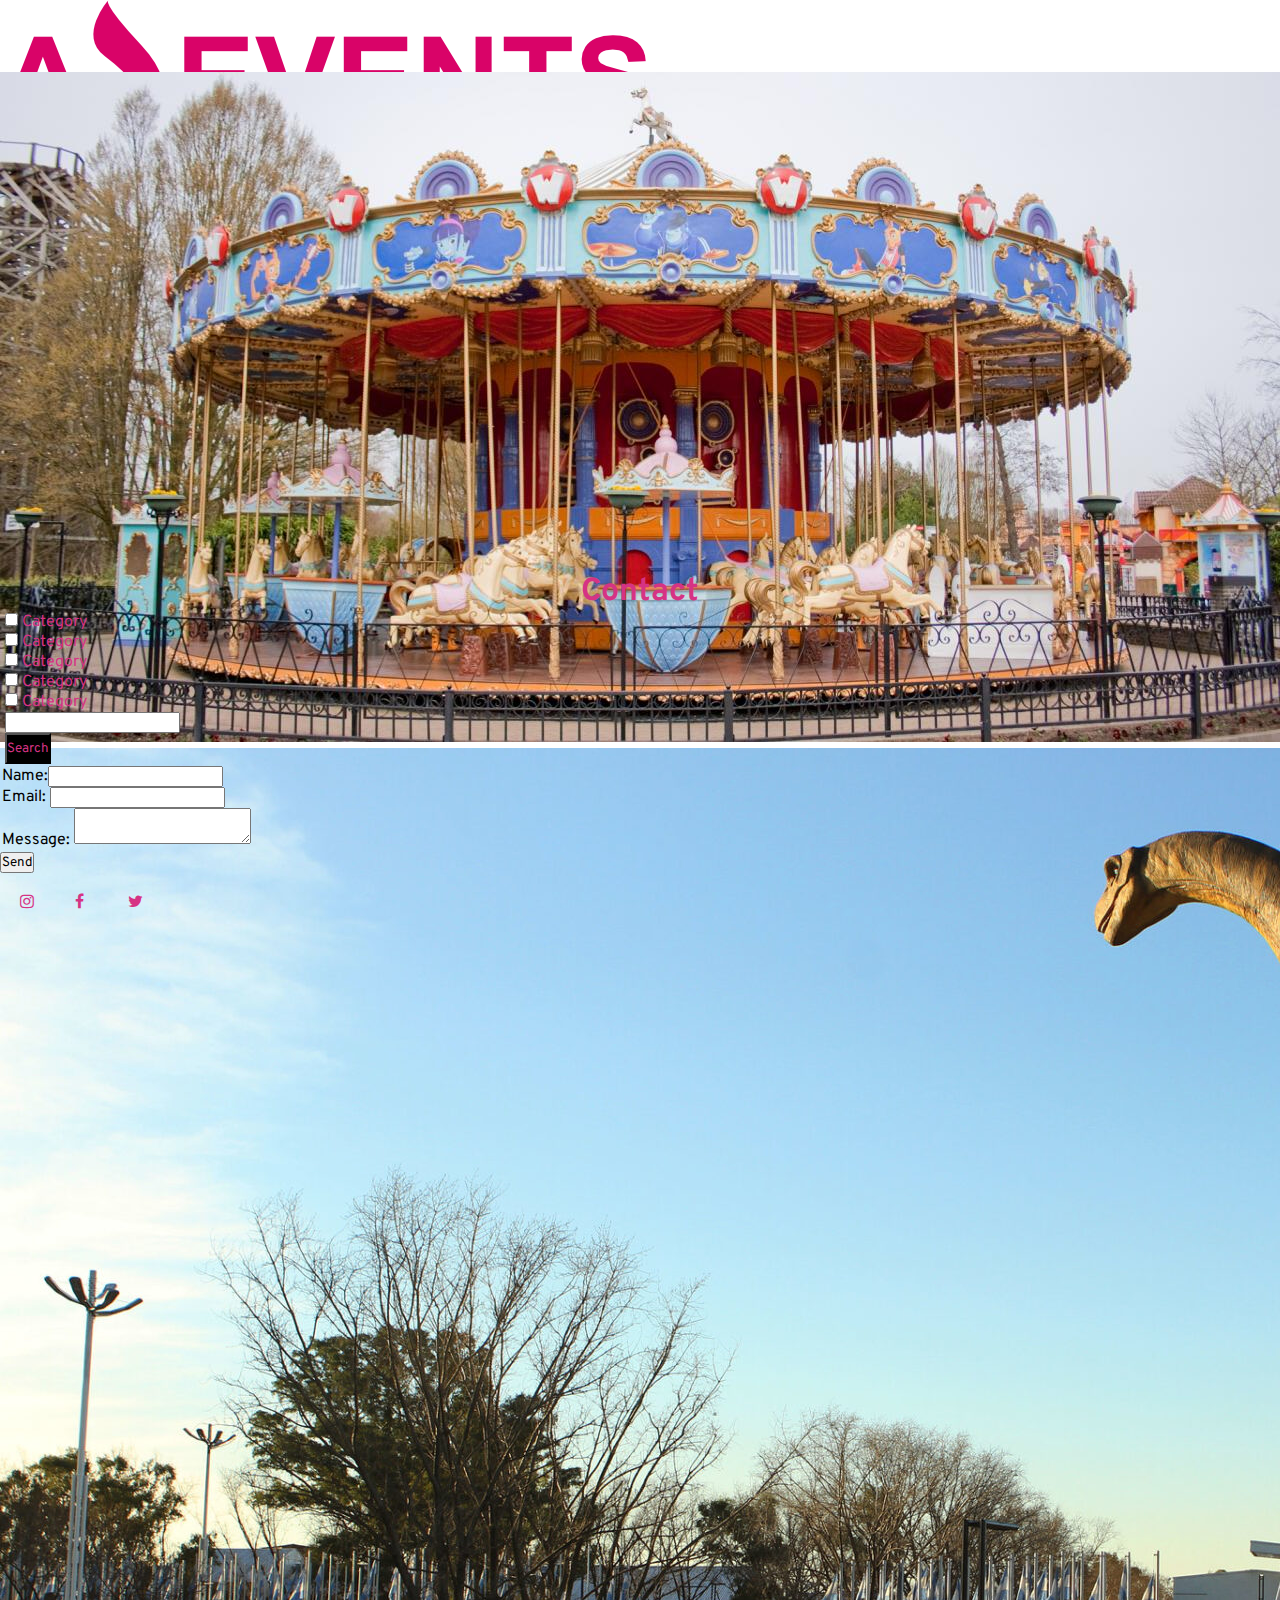
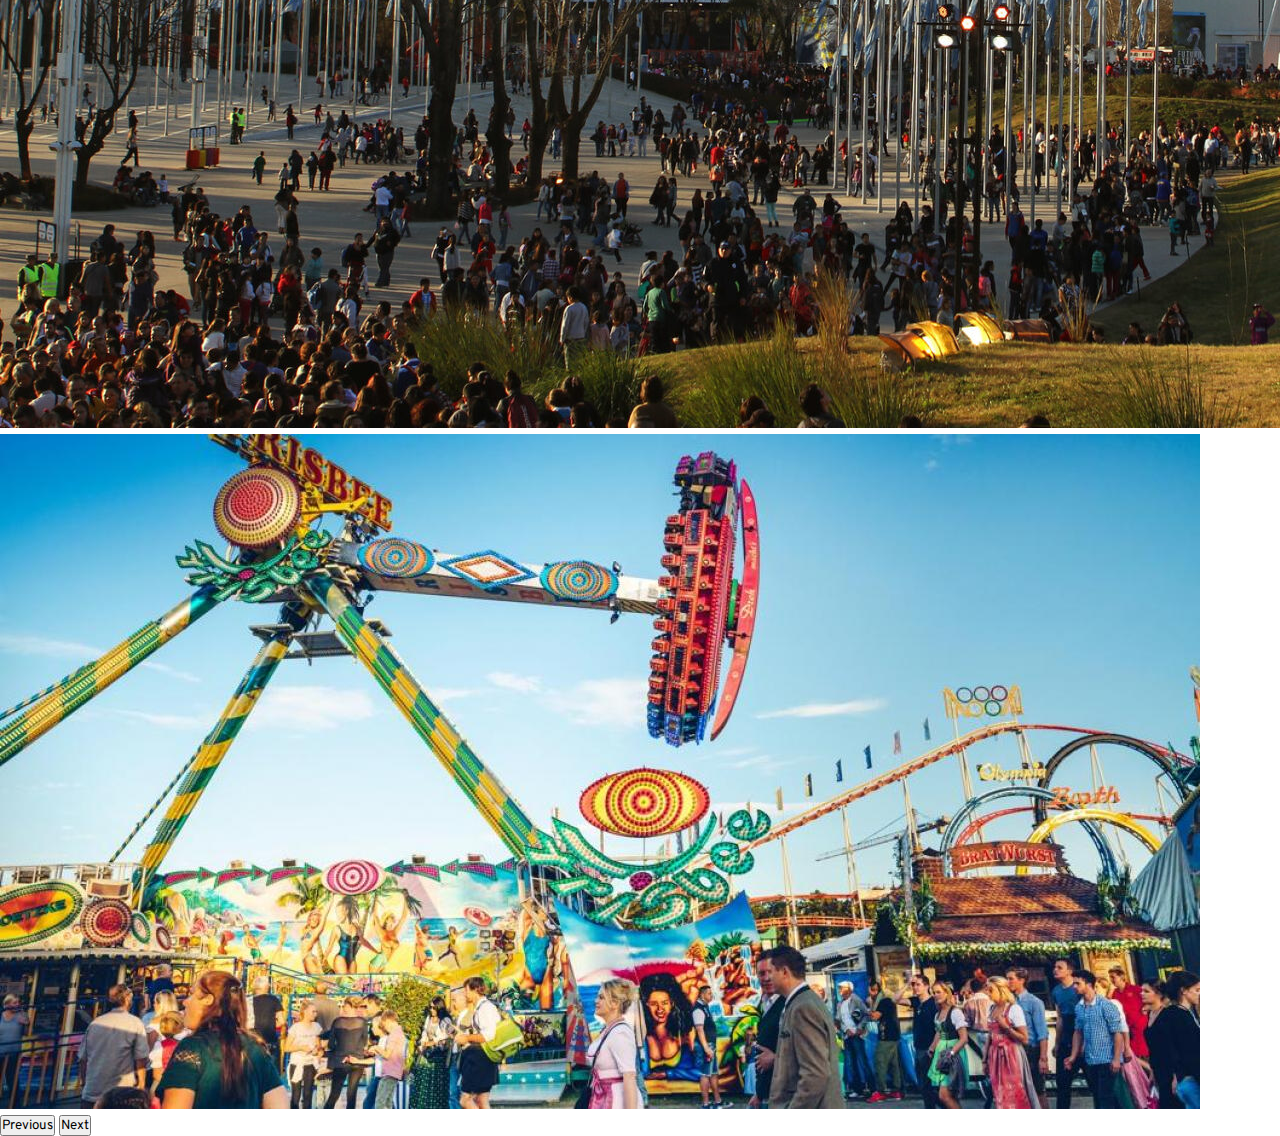
==== contact.html @ 8ca3c686 "Agregue todos los HTML y modifique cuestiones esteticas. Tambien ya pase por el validador para no ar" ====
<!DOCTYPE html>
<html lang="en">

<head>
  <meta charset="UTF-8">
  <meta http-equiv="X-UA-Compatible" content="IE=edge">
  <meta name="viewport" content="width=device-width, initial-scale=1.0">
  <link rel="stylesheet" href="styles.css">
  <link rel="shortcut icon" href="./assets/Logo-Amazing-Events.ico">
  <link rel="stylesheet" href="https://cdnjs.cloudflare.com/ajax/libs/font-awesome/4.7.0/css/font-awesome.min.css">
  <link href="https://cdn.jsdelivr.net/npm/bootstrap@5.3.0-alpha1/dist/css/bootstrap.min.css" rel="stylesheet"
    integrity="sha384-GLhlTQ8iRABdZLl6O3oVMWSktQOp6b7In1Zl3/Jr59b6EGGoI1aFkw7cmDA6j6gD" crossorigin="anonymous">
  <title>Contact</title>
</head>

<body>
  <header class="bg-black">
    <nav class="navbar bg-black d-flex">
      <div class="container w-25" style="margin-left: 0">
        <img class="logo w-50" src="./assets/Logo_Amazing_Events.png" alt="">
      </div>
      <nav class="navbar bg-black d-flex mr-auto" style="border-color: #d63384" id="buttons">
        <form class="d-flex justify-content-around">
          <a class="btn btn-outline-success me-1" style="color:#d63384; border-color: #d63384;"
            href="./index.html">Home</a>
          <a class="btn btn-outline-success me-1" style="color: #d63384; border-color: #d63384"
            href="./upEvents.html">Upcoming
            Events</a>
          <a class="btn btn-outline-success me-1" style="color: #d63384; border-color: #d63384"
            href="./pastEvents.html">Past
            Events</a>
          <a class="btn btn-outline-success me-1" style="color: #d63384; border-color: #d63384"
            href="#">Contact</a>
          <a class="btn btn-outline-success me-1" style="color: #d63384; border-color: #d63384"
            href="./stats.html">Stats</a>
        </form>
      </nav>
    </nav>

  </header>

  <main>
    <div id="carouselExample" class="carousel slide d-flex w-10" style="height: 500px">
      <div class="carousel-inner">
        <div class="carousel-item active">
          <img src="./assets/calesita.jpg" class="d-flex w-100" alt="Cinema">
        </div>
        <div class="carousel-item">
          <img src="./assets/dinos.jpg" class="d-flex w-100" alt="Costume Party">
        </div>
        <div class="carousel-item">
          <img src="./assets/repu.jpg" class="d-flex w-100" alt="Food Fair">
        </div>
      </div>
      <button class="carousel-control-prev" type="button" data-bs-target="#carouselExample" data-bs-slide="prev">
        <span class="carousel-control-prev-icon" aria-hidden="true"></span>
        <span class="visually-hidden">Previous</span>
      </button>
      <button class="carousel-control-next" type="button" data-bs-target="#carouselExample" data-bs-slide="next">
        <span class="carousel-control-next-icon" aria-hidden="true"></span>
        <span class="visually-hidden">Next</span>
      </button>
    </div>

    <div class="up" style="background-color: black">
      <h1>Contact</h1>
    </div>

    <div class="form-check form-check-inline d-flex d-inline-block p-5" style="margin-left: 5px">
      <div class="form-check form-check-inline">
        <input class="form-check-input" type="checkbox" id="inlineCheckbox1" value="option1">
        <label class="form-check-label" style="color: #d63384" for="inlineCheckbox1">Category</label>
      </div>
      <div class="form-check form-check-inline">
        <input class="form-check-input" type="checkbox" id="inlineCheckbox2" value="option2">
        <label class="form-check-label" style="color: #d63384" for="inlineCheckbox2">Category</label>
      </div>
      <div class="form-check form-check-inline">
        <input class="form-check-input" type="checkbox" id="inlineCheckbox3" value="option3">
        <label class="form-check-label" style="color: #d63384" for="inlineCheckbox3">Category</label>
      </div>
      <div class="form-check form-check-inline">
        <input class="form-check-input" type="checkbox" id="inlineCheckbox4" value="option4">
        <label class="form-check-label" style="color: #d63384" for="inlineCheckbox4">Category</label>
      </div>
      <div class="form-check form-check-inline">
        <input class="form-check-input" type="checkbox" id="inlineCheckbox5" value="option5">
        <label class="form-check-label" style="color: #d63384" for="inlineCheckbox5">Category</label>
      </div>


      <div class="input-group d-flex justify-content-end" style="margin-left: 0;">
        <div class="form-outline w-25">
          <input type="search" id="form1" class="form-control">
          <label class="form-label" for="form1"></label>
        </div>
        <button type="button" class="btn btn-primary d-flex flex-inline-block w-25"
          style="color: #d63384; background-color: black; height: 2.3em">Search</button>
      </div>
    </div>

    <div class="d-flex flex-column align-items-center w-100 gap-1">
      <div class="d-flex flex-column justify-content-around w-25">
        <form action="./showData.html" method="get">
          <fieldset class="personalData">
            <div class="d-flex flex-column w-25 mt-4">
              <label for="name">Name:<input type="text" name="name" id="name" required></label>
            </div>
            <div class="d-flex flex-column  w-25 mt-4">
              <label for="adress">Email:</label>
              <input type="text" name="adress" id="adress" required>
            </div>
            <div class="d-flex flex-column mt-4">
              <label for="city">Message:</label>
              <textarea name="city" id="city" required></textarea>
            </div>
          </fieldset>
          </form>

          <div class="finalButtons d-flex flex-column mt-4 w-25">
            <input type="submit" value="Send">
          </div>
      </div>
    </div>
  </main>

  <footer>
    <div class="mediaButtons bg-black">
      <a href="https://www.instagram.com/" class="fa fa-instagram bg-pink"></a>
      <a href="https://www.facebook.com/" class="fa fa-facebook"></a>
      <a href="https://twitter.com/" class="fa fa-twitter"></a>
    </div>
  </footer>
  <script src="https://cdn.jsdelivr.net/npm/bootstrap@5.3.0-alpha1/dist/js/bootstrap.bundle.min.js"
    integrity="sha384-w76AqPfDkMBDXo30jS1Sgez6pr3x5MlQ1ZAGC+nuZB+EYdgRZgiwxhTBTkF7CXvN"
    crossorigin="anonymous"></script>
</body>

</html>
---- styles.css ----
@import url('https://fonts.googleapis.com/css2?family=Bebas+Neue&family=Caveat&family=Comic+Neue&family=Overpass:ital@0;1&family=Rajdhani&display=swap');

*{
  font-family: 'Overpass', sans-serif;
  margin: 0;
  padding: 0;
  box-sizing: border-box;
} 

header{
  height: 8vh;
  color: #d63384;
}

main{
  min-height: 86vh;
}

footer{
  min-height: 6vh;
}

fieldset{
  display: flex;
  flex-direction: column;
  /* width: 40%; */
  justify-content: space-between;
}

/* #logo{
  display: flex;
  margin-left: auto;
}

#buttons{
    display: flex;
    flex-direction: column;
} */

.up{
  color:#d63384;
  background-color: black;
  margin-top: 50px;
  text-align: center;
  display: flex;
  flex-direction: row;
  justify-content: center;
  margin-top: 0;
}

.carouselExample{
  height: 25%;
}

.fa {
    padding: 20px;
    font-size: 30px;
    width: 50px;
    text-align: center;
    text-decoration: none;
  }
  
  .fa:hover {
    opacity: 0.7;
  }
  
  .fa-instagram {
    background: transparent;
    color: #d63384;
  }

  .fa-facebook {
    background: transparent;
    color: #d63384;
  }
  
  .fa-twitter {
    background: transparent;
    color:#d63384;
    ;
  }

  .disabled {
    pointer-events: none;
  }
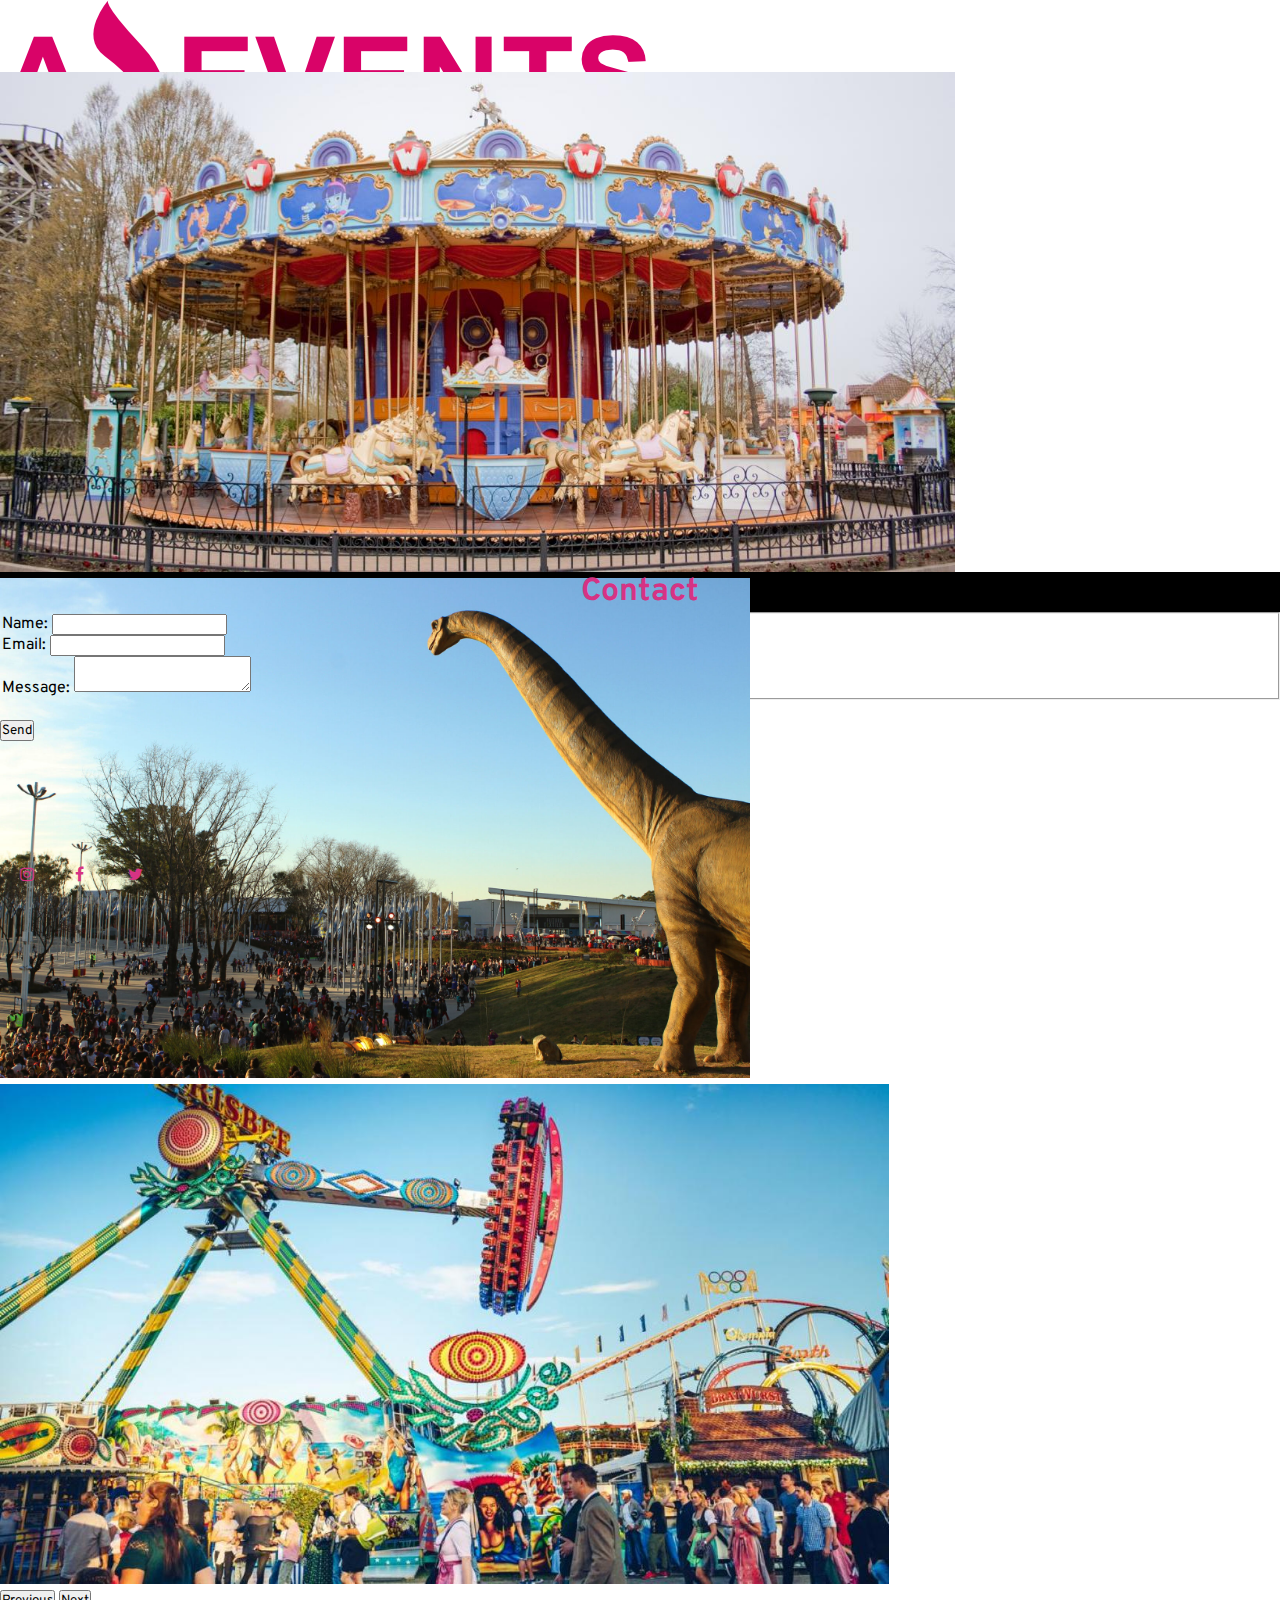
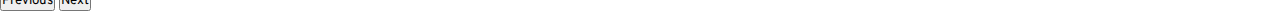
==== commit 173a0c78: "Muchas modificaciones. Task terminada aunque con errores, GG" ====
--- a/contact.html
+++ b/contact.html
@@ -19,22 +19,23 @@
       <div class="container w-25" style="margin-left: 0">
         <img class="logo w-50" src="./assets/Logo_Amazing_Events.png" alt="">
       </div>
-      <nav class="navbar bg-black d-flex mr-auto" style="border-color: #d63384" id="buttons">
-        <form class="d-flex justify-content-around">
-          <a class="btn btn-outline-success me-1" style="color:#d63384; border-color: #d63384;"
-            href="./index.html">Home</a>
-          <a class="btn btn-outline-success me-1" style="color: #d63384; border-color: #d63384"
-            href="./upEvents.html">Upcoming
-            Events</a>
-          <a class="btn btn-outline-success me-1" style="color: #d63384; border-color: #d63384"
-            href="./pastEvents.html">Past
-            Events</a>
-          <a class="btn btn-outline-success me-1" style="color: #d63384; border-color: #d63384"
-            href="#">Contact</a>
-          <a class="btn btn-outline-success me-1" style="color: #d63384; border-color: #d63384"
-            href="./stats.html">Stats</a>
-        </form>
-      </nav>
+      <div class="navbar-btn">
+        <nav class="navbar bg-black d-flex mr-auto" style="border-color: #d63384" id="buttons">
+          <form class="d-flex justify-content-around">
+            <a class="btn btn-outline-success me-1" style="color:#d63384; border-color: #d63384;"
+              href="./index.html">Home</a>
+            <a class="btn btn-outline-success me-1" style="color: #d63384; border-color: #d63384"
+              href="./upEvents.html">Upcoming
+              Events</a>
+            <a class="btn btn-outline-success me-1" style="color: #d63384; border-color: #d63384"
+              href="./pastEvents.html">Past
+              Events</a>
+            <a class="btn btn-outline-success me-1" style="color: #d63384; border-color: #d63384" href="#">Contact</a>
+            <a class="btn btn-outline-success me-1" style="color: #d63384; border-color: #d63384"
+              href="./stats.html">Stats</a>
+          </form>
+        </nav>
+      </div>
     </nav>
 
   </header>
@@ -65,61 +66,31 @@
     <div class="up" style="background-color: black">
       <h1>Contact</h1>
     </div>
-
-    <div class="form-check form-check-inline d-flex d-inline-block p-5" style="margin-left: 5px">
-      <div class="form-check form-check-inline">
-        <input class="form-check-input" type="checkbox" id="inlineCheckbox1" value="option1">
-        <label class="form-check-label" style="color: #d63384" for="inlineCheckbox1">Category</label>
-      </div>
-      <div class="form-check form-check-inline">
-        <input class="form-check-input" type="checkbox" id="inlineCheckbox2" value="option2">
-        <label class="form-check-label" style="color: #d63384" for="inlineCheckbox2">Category</label>
-      </div>
-      <div class="form-check form-check-inline">
-        <input class="form-check-input" type="checkbox" id="inlineCheckbox3" value="option3">
-        <label class="form-check-label" style="color: #d63384" for="inlineCheckbox3">Category</label>
-      </div>
-      <div class="form-check form-check-inline">
-        <input class="form-check-input" type="checkbox" id="inlineCheckbox4" value="option4">
-        <label class="form-check-label" style="color: #d63384" for="inlineCheckbox4">Category</label>
-      </div>
-      <div class="form-check form-check-inline">
-        <input class="form-check-input" type="checkbox" id="inlineCheckbox5" value="option5">
-        <label class="form-check-label" style="color: #d63384" for="inlineCheckbox5">Category</label>
-      </div>
-
-
-      <div class="input-group d-flex justify-content-end" style="margin-left: 0;">
-        <div class="form-outline w-25">
-          <input type="search" id="form1" class="form-control">
-          <label class="form-label" for="form1"></label>
-        </div>
-        <button type="button" class="btn btn-primary d-flex flex-inline-block w-25"
-          style="color: #d63384; background-color: black; height: 2.3em">Search</button>
-      </div>
-    </div>
-
-    <div class="d-flex flex-column align-items-center w-100 gap-1">
-      <div class="d-flex flex-column justify-content-around w-25">
-        <form action="./showData.html" method="get">
-          <fieldset class="personalData">
-            <div class="d-flex flex-column w-25 mt-4">
-              <label for="name">Name:<input type="text" name="name" id="name" required></label>
-            </div>
-            <div class="d-flex flex-column  w-25 mt-4">
-              <label for="adress">Email:</label>
-              <input type="text" name="adress" id="adress" required>
-            </div>
-            <div class="d-flex flex-column mt-4">
-              <label for="city">Message:</label>
-              <textarea name="city" id="city" required></textarea>
-            </div>
-          </fieldset>
+    <div class="form">
+      <div class="d-flex flex-column align-items-center w-100 mt-3 mb-3">
+        <div class="d-flex flex-column justify-content-around w-25">
+          <form action="./showData.html" method="get">
+            <fieldset class="personalData">
+              <div class="d-flex flex-column">
+                <label for="name">Name:</label>
+                <input type="text" name="name" id="name" required>
+              </div>
+              <div class="d-flex flex-column">
+                <label for="email">Email:</label>
+                <!-- <textarea name="email" id="email" required></textarea> -->
+                <input type="text" name="email" id="email" required>
+              </div>
+              <div class="d-flex flex-column">
+                <label for="message">Message:</label>
+                <textarea name="message" id="message" required></textarea>
+              </div>
+            </fieldset>
           </form>
-
-          <div class="finalButtons d-flex flex-column mt-4 w-25">
+          <br>
+          <div class="finalButtons d-flex flex-column align-items-center">
             <input type="submit" value="Send">
           </div>
+        </div>
       </div>
     </div>
   </main>
--- a/styles.css
+++ b/styles.css
@@ -1,26 +1,26 @@
 @import url('https://fonts.googleapis.com/css2?family=Bebas+Neue&family=Caveat&family=Comic+Neue&family=Overpass:ital@0;1&family=Rajdhani&display=swap');
 
-*{
+* {
   font-family: 'Overpass', sans-serif;
   margin: 0;
   padding: 0;
   box-sizing: border-box;
-} 
-
-header{
+}
+
+header {
   height: 8vh;
   color: #d63384;
 }
 
-main{
+main {
   min-height: 86vh;
 }
 
-footer{
+footer {
   min-height: 6vh;
 }
 
-fieldset{
+fieldset {
   display: flex;
   flex-direction: column;
   /* width: 40%; */
@@ -37,8 +37,8 @@
     flex-direction: column;
 } */
 
-.up{
-  color:#d63384;
+.up {
+  color: #d63384;
   background-color: black;
   margin-top: 50px;
   text-align: center;
@@ -48,40 +48,233 @@
   margin-top: 0;
 }
 
-.carouselExample{
+.carouselExample {
   height: 25%;
 }
 
 .fa {
-    padding: 20px;
-    font-size: 30px;
-    width: 50px;
-    text-align: center;
-    text-decoration: none;
-  }
-  
-  .fa:hover {
-    opacity: 0.7;
-  }
-  
-  .fa-instagram {
-    background: transparent;
-    color: #d63384;
-  }
-
-  .fa-facebook {
-    background: transparent;
-    color: #d63384;
-  }
-  
-  .fa-twitter {
-    background: transparent;
-    color:#d63384;
-    ;
-  }
-
-  .disabled {
-    pointer-events: none;
-  }
-
-
+  padding: 20px;
+  font-size: 30px;
+  width: 50px;
+  text-align: center;
+  text-decoration: none;
+}
+
+.fa:hover {
+  opacity: 0.7;
+}
+
+.fa-instagram {
+  background: transparent;
+  color: #d63384;
+}
+
+.fa-facebook {
+  background: transparent;
+  color: #d63384;
+}
+
+.fa-twitter {
+  background: transparent;
+  color: #d63384;
+  ;
+}
+
+.disabled {
+  pointer-events: none;
+}
+
+.carousel img {
+  height: 500px;
+  object-fit: cover;
+}
+
+th {
+  width: 1200px;
+}
+
+td {
+  width: 400px;
+}
+
+tr {
+  width: 200px;
+}
+
+
+@media only screen and (max-width: 1120px) {
+  .form-container {
+    display: flex;
+    flex-direction: column;
+    align-items: center;
+  }
+
+  .form-check {
+    width: 50%;
+  }
+
+  .form-outline {
+    margin-bottom: 0;
+    padding: 0;
+  }
+
+  .input-group {
+    display: flex;
+    width: 50%;
+    margin-top: 0px;
+    justify-content: center;
+  }
+
+  .detailsCard {
+    display: flex;
+    flex-direction: column;
+    justify-content: center;
+    align-items: center;
+    flex-wrap: wrap;
+  }
+}
+
+@media only screen and (max-width: 1026px) {
+  .card {
+    display: flex;
+    flex-direction: column;
+    justify-content: center;
+    align-items: center;
+    flex-wrap: wrap;
+  }
+
+  #carouselExample {
+    margin-top: 10px;
+  }
+
+  .form-container {
+    flex-direction: column;
+  }
+
+  .up {
+    display: flex;
+    height: 100%;
+  }
+}
+
+
+@media only screen and (max-width: 745px) {
+  .card {
+    display: flex;
+    flex-direction: column;
+    justify-content: center;
+    align-items: center;
+    flex-wrap: wrap;
+  }
+
+  .form-check {
+    width: 50%;
+    align-self: flex-start;
+  }
+}
+
+
+@media only screen and (max-width: 656px) {
+  .navbar-btn {
+    display: flex;
+    flex-direction: column;
+    align-self: center;
+    flex-wrap: wrap;
+  }
+
+  #carouselExample {
+    margin-top: 15px;
+  }
+
+
+  .card {
+    display: flex;
+    flex-direction: column;
+    justify-content: center;
+    align-items: center;
+    flex-wrap: wrap;
+  }
+
+  .form-check {
+    width: 50%;
+    flex-direction: column;
+    align-self: center;
+  }
+
+  .form {
+    display: flex;
+    flex-direction: column;
+    align-self: center;
+  }
+
+  header {
+    margin-top: 15px;
+    display: flex;
+    flex-direction: column;
+    justify-content: center;
+    align-items: center;
+    flex-wrap: wrap;
+  }
+
+}
+
+@media only screen and (max-width: 590px) {
+  .card {
+    display: flex;
+    flex-direction: column;
+    justify-content: center;
+    align-items: center;
+    flex-wrap: wrap;
+  }
+
+  .form-check {
+    width: 50%;
+    flex-direction: column;
+    align-self: center;
+  }
+
+  .form {
+    display: flex;
+    flex-direction: column;
+    align-self: center;
+  }
+
+  .finalButtons {
+    width: 200px;
+    display: flex;
+    align-items: start;
+  }
+}
+
+@media only screen and (max-width: 492px) {
+  .card {
+    display: flex;
+    flex-direction: column;
+    justify-content: center;
+    align-items: center;
+    flex-wrap: wrap;
+  }
+
+  .form-check {
+    width: 50%;
+    flex-direction: column;
+    align-self: center;
+  }
+
+  .navbar-btn {
+    display: flex;
+    flex-direction: column;
+    justify-content: center;
+    align-items: center;
+    flex-wrap: wrap;
+  }
+
+  header {
+    margin-top: 20px;
+    display: flex;
+    flex-direction: column;
+    justify-content: center;
+    align-items: center;
+    flex-wrap: wrap;
+  }
+}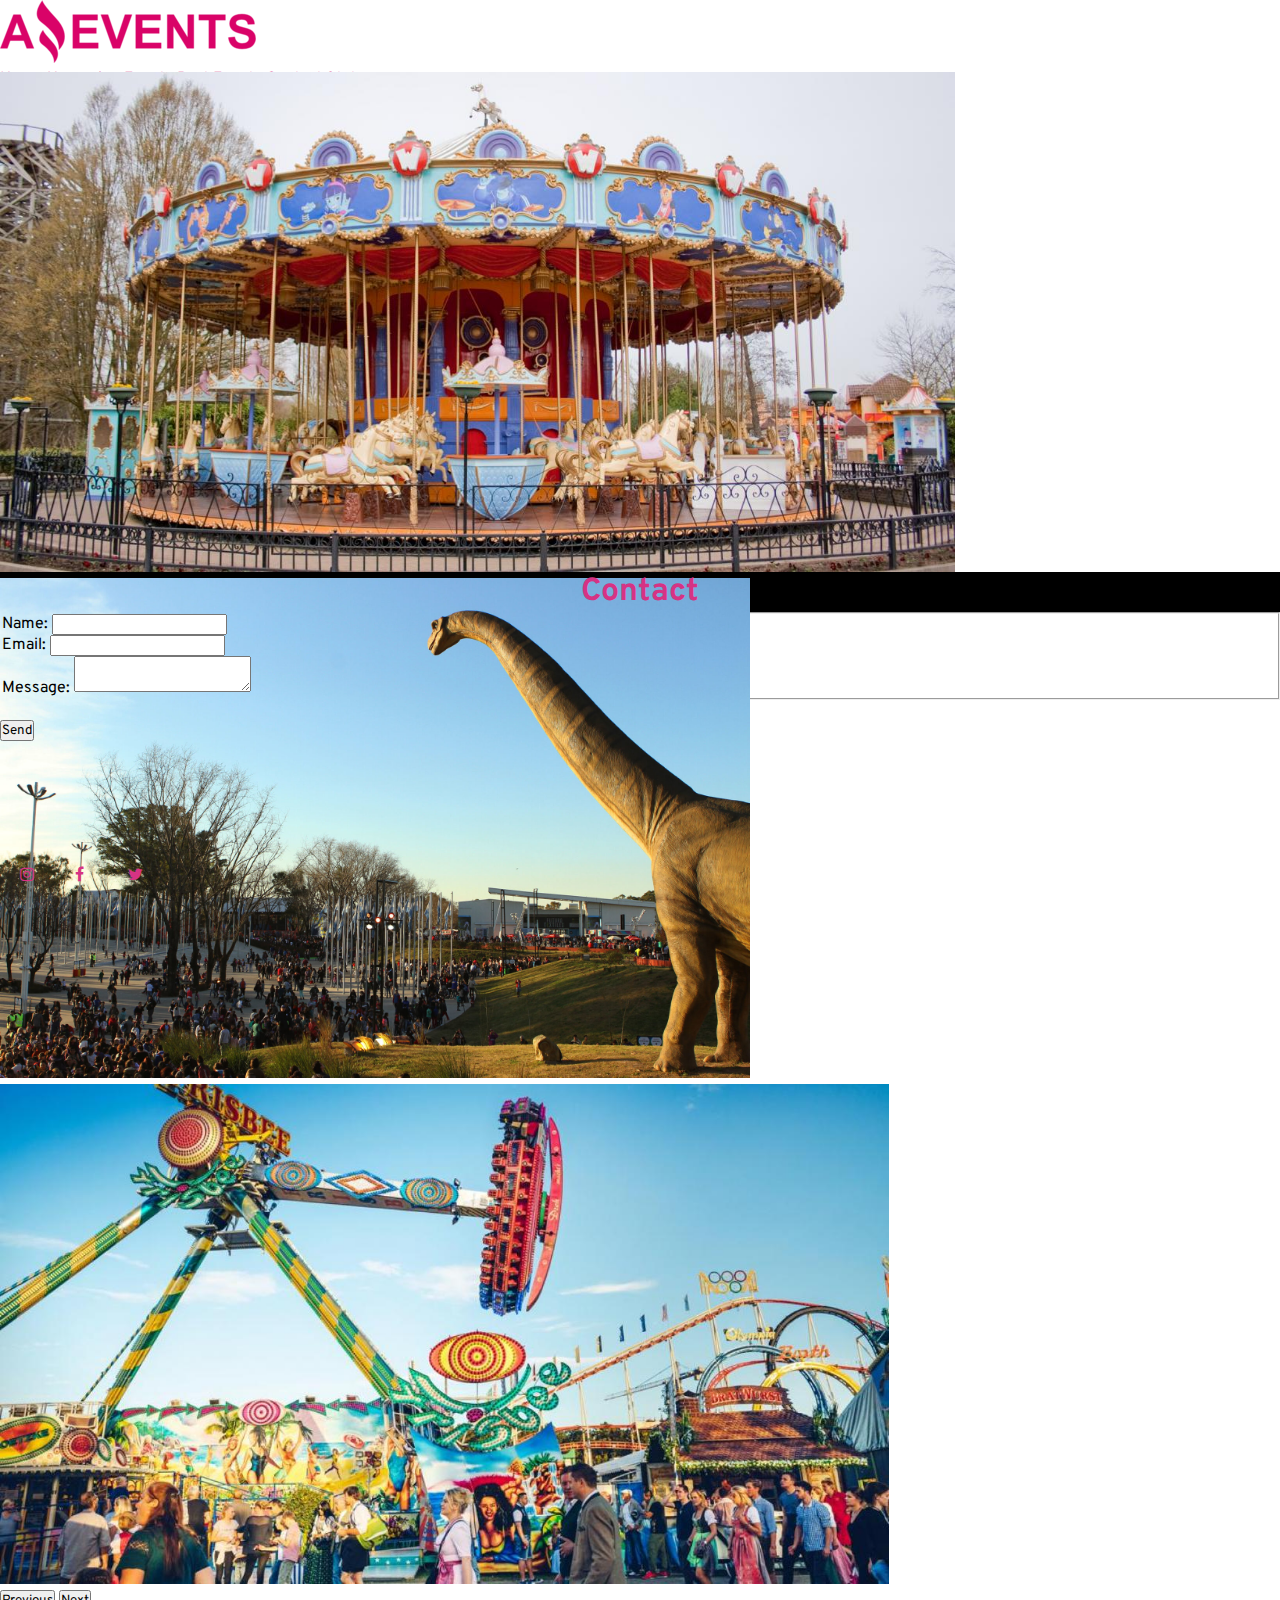
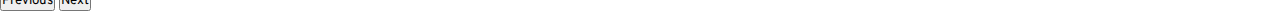
==== commit e4f507f6: "Cree archivos js, meti Styles en carpeta assets e Imgs en Styles, cree las funciones para que se mue" ====
--- a/contact.html
+++ b/contact.html
@@ -5,8 +5,8 @@
   <meta charset="UTF-8">
   <meta http-equiv="X-UA-Compatible" content="IE=edge">
   <meta name="viewport" content="width=device-width, initial-scale=1.0">
-  <link rel="stylesheet" href="styles.css">
-  <link rel="shortcut icon" href="./assets/Logo-Amazing-Events.ico">
+  <link rel="stylesheet" href="/assets/styles/styles.css">
+  <link rel="shortcut icon" href="./assets/styles/imgs/Logo-Amazing-Events.ico">
   <link rel="stylesheet" href="https://cdnjs.cloudflare.com/ajax/libs/font-awesome/4.7.0/css/font-awesome.min.css">
   <link href="https://cdn.jsdelivr.net/npm/bootstrap@5.3.0-alpha1/dist/css/bootstrap.min.css" rel="stylesheet"
     integrity="sha384-GLhlTQ8iRABdZLl6O3oVMWSktQOp6b7In1Zl3/Jr59b6EGGoI1aFkw7cmDA6j6gD" crossorigin="anonymous">
@@ -17,7 +17,7 @@
   <header class="bg-black">
     <nav class="navbar bg-black d-flex">
       <div class="container w-25" style="margin-left: 0">
-        <img class="logo w-50" src="./assets/Logo_Amazing_Events.png" alt="">
+        <img class="logo w-50" src="./assets/styles/imgs/Logo-Amazing-Events.ico" alt="">
       </div>
       <div class="navbar-btn">
         <nav class="navbar bg-black d-flex mr-auto" style="border-color: #d63384" id="buttons">
@@ -44,13 +44,13 @@
     <div id="carouselExample" class="carousel slide d-flex w-10" style="height: 500px">
       <div class="carousel-inner">
         <div class="carousel-item active">
-          <img src="./assets/calesita.jpg" class="d-flex w-100" alt="Cinema">
+          <img src="./assets/styles/imgs/calesita.jpg" class="d-flex w-100" alt="Cinema">
         </div>
         <div class="carousel-item">
-          <img src="./assets/dinos.jpg" class="d-flex w-100" alt="Costume Party">
+          <img src="./assets/styles/imgs/dinos.jpg" class="d-flex w-100" alt="Costume Party">
         </div>
         <div class="carousel-item">
-          <img src="./assets/repu.jpg" class="d-flex w-100" alt="Food Fair">
+          <img src="./assets//styles/imgs/repu.jpg" class="d-flex w-100" alt="Food Fair">
         </div>
       </div>
       <button class="carousel-control-prev" type="button" data-bs-target="#carouselExample" data-bs-slide="prev">
--- a/assets/styles/styles.css
+++ b/assets/styles/styles.css
@@ -0,0 +1,284 @@
+@import url('https://fonts.googleapis.com/css2?family=Bebas+Neue&family=Caveat&family=Comic+Neue&family=Overpass:ital@0;1&family=Rajdhani&display=swap');
+
+* {
+  font-family: 'Overpass', sans-serif;
+  margin: 0;
+  padding: 0;
+  box-sizing: border-box;
+}
+
+header {
+  height: 8vh;
+  color: #d63384;
+}
+
+main {
+  min-height: 86vh;
+}
+
+footer {
+  min-height: 6vh;
+}
+
+fieldset {
+  display: flex;
+  flex-direction: column;
+  /* width: 40%; */
+  justify-content: space-between;
+}
+
+/* #logo{
+  display: flex;
+  margin-left: auto;
+}
+
+#buttons{
+    display: flex;
+    flex-direction: column;
+} */
+
+.up {
+  color: #d63384;
+  background-color: black;
+  margin-top: 50px;
+  text-align: center;
+  display: flex;
+  flex-direction: row;
+  justify-content: center;
+  margin-top: 0;
+}
+
+.carouselExample {
+  height: 25%;
+}
+
+.fa {
+  padding: 20px;
+  font-size: 30px;
+  width: 50px;
+  text-align: center;
+  text-decoration: none;
+}
+
+.fa:hover {
+  opacity: 0.7;
+}
+
+.fa-instagram {
+  background: transparent;
+  color: #d63384;
+}
+
+.fa-facebook {
+  background: transparent;
+  color: #d63384;
+}
+
+.fa-twitter {
+  background: transparent;
+  color: #d63384;
+  ;
+}
+
+.disabled {
+  pointer-events: none;
+}
+
+.carousel img {
+  height: 500px;
+  object-fit: cover;
+}
+
+th {
+  width: 1200px;
+}
+
+td {
+  width: 400px;
+}
+
+tr {
+  width: 200px;
+}
+
+
+@media only screen and (max-width: 1120px) {
+  .form-container {
+    display: flex;
+    flex-direction: column;
+    align-items: center;
+  }
+    #navBtn {
+    flex-direction: column;
+    
+  }
+}
+
+  .form-check {
+    width: 50%;
+  }
+
+  .form-outline {
+    margin-bottom: 0;
+    padding: 0;
+  }
+
+  .input-group {
+    display: flex;
+    width: 50%;
+    margin-top: 0px;
+    justify-content: center;
+  }
+
+  .detailsCard {
+    display: flex;
+    flex-direction: column;
+    justify-content: center;
+    align-items: center;
+    flex-wrap: wrap;
+  }
+
+@media only screen and (max-width: 1026px) {
+  .card {
+    display: flex;
+    flex-direction: column;
+    justify-content: center;
+    align-items: center;
+    flex-wrap: wrap;
+  }
+
+  #carouselExample {
+    margin-top: 10px;
+  }
+
+  .form-container {
+    flex-direction: column;
+  }
+
+  .up {
+    display: flex;
+    height: 100%;
+  }
+}
+
+
+@media only screen and (max-width: 745px) {
+  .card {
+    display: flex;
+    flex-direction: column;
+    justify-content: center;
+    align-items: center;
+    flex-wrap: wrap;
+  }
+
+  .form-check {
+    width: 50%;
+    align-self: flex-start;
+  }
+}
+
+
+@media only screen and (max-width: 656px) {
+  .navbar-btn {
+    display: flex;
+    flex-direction: column;
+    align-self: center;
+    flex-wrap: wrap;
+  }
+
+  #carouselExample {
+    margin-top: 15px;
+  }
+
+
+  .card {
+    display: flex;
+    flex-direction: column;
+    justify-content: center;
+    align-items: center;
+    flex-wrap: wrap;
+  }
+
+  .form-check {
+    width: 50%;
+    flex-direction: column;
+    align-self: center;
+  }
+
+  .form {
+    display: flex;
+    flex-direction: column;
+    align-self: center;
+  }
+
+  header {
+    margin-top: 15px;
+    display: flex;
+    flex-direction: column;
+    justify-content: center;
+    align-items: center;
+    flex-wrap: wrap;
+  }
+
+}
+
+@media only screen and (max-width: 590px) {
+  .card {
+    display: flex;
+    flex-direction: column;
+    justify-content: center;
+    align-items: center;
+    flex-wrap: wrap;
+  }
+
+  .form-check {
+    width: 50%;
+    flex-direction: column;
+    align-self: center;
+  }
+
+  .form {
+    display: flex;
+    flex-direction: column;
+    align-self: center;
+  }
+
+  .finalButtons {
+    width: 200px;
+    display: flex;
+    align-items: start;
+  }
+}
+
+@media only screen and (max-width: 492px) {
+  .card {
+    display: flex;
+    flex-direction: column;
+    justify-content: center;
+    align-items: center;
+    flex-wrap: wrap;
+  }
+
+  .form-check {
+    width: 50%;
+    flex-direction: column;
+    align-self: center;
+  }
+
+  .navbar-btn {
+    display: flex;
+    flex-direction: column;
+    justify-content: center;
+    align-items: center;
+    flex-wrap: wrap;
+  }
+
+  header {
+    margin-top: 20px;
+    display: flex;
+    flex-direction: column;
+    justify-content: center;
+    align-items: center;
+    flex-wrap: wrap;
+  }
+}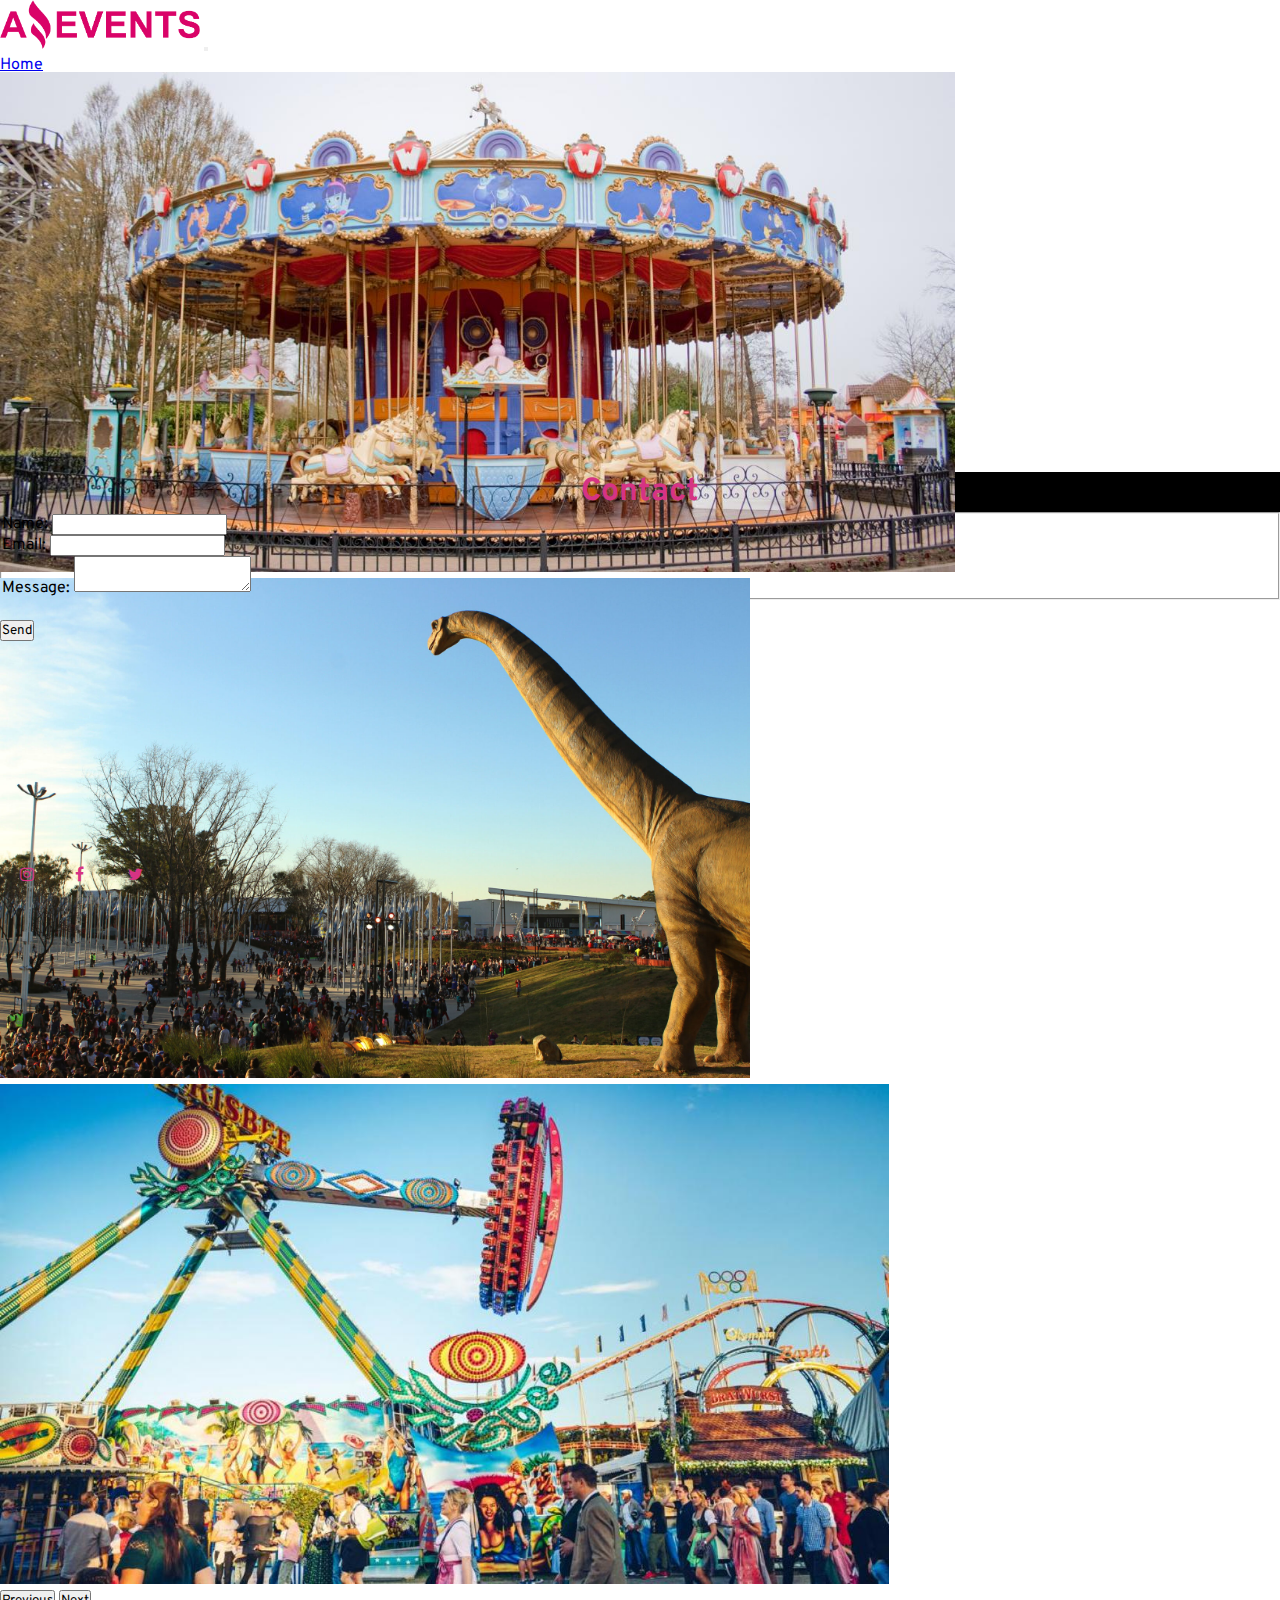
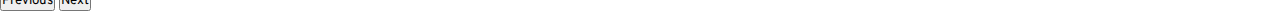
==== commit cd235fb6: "Cambie el nav y puse hamburguesa. Ademas modifique imagenes del carrousel y espacio para que queden " ====
--- a/contact.html
+++ b/contact.html
@@ -15,33 +15,69 @@
 
 <body>
   <header class="bg-black">
-    <nav class="navbar bg-black d-flex">
-      <div class="container w-25" style="margin-left: 0">
-        <img class="logo w-50" src="./assets/styles/imgs/Logo-Amazing-Events.ico" alt="">
+    <nav class="navbar navbar-expand-lg navbar-dark bg-black p-4">
+      <div class="container-fluid">
+        <a class="navbar-brand bg-black" href="#"><img src="/assets/styles/imgs/Logo_Amazing_Events.png" alt="Logo_Amazing_Events" width="200px"></a>
+      <!-- <div class="container w-25" style="margin-left: 0">
+          <img class="logo w-50" src="./assets/styles/imgs/Logo_Amazing_Events.png" alt="">
+        </div> -->
+        <button class="navbar-toggler navbar-toggler-icon" style="color: #d63384" type="button" data-bs-toggle="collapse"
+          aria-expanded="false" aria-label="Toggle navigation">
+        <span class=></span>
+      </button>
+      <div class="collapse navbar-collapse justify-content-end" style="color:#d63384">
+        <ul class="navbar-nav nav mb-2 mb-lg-0 gap-lg4 gap-md-3 gap-sm-1 fs-3">
+          <li class="btn btn-dark nav-item" style="color:#d63384" id="navbar-btn">
+            <a class="nav-link" aria-current="page" href="/index.html">Home</a>
+          </li>
+          <li class="btn btn-dark nav-item">
+            <a class="nav-link" aria-current="page" href="/upEvents.html">Upcoming Events</a>
+          </li>
+          <li class="btn btn-dark nav-item" style="color:#d63384" id="navbar-btn">
+            <a class="nav-link" aria-current="page" href="/pastEvents.html">Past Events</a>
+          </li>
+          <li class="btn btn-dark nav-item" style="color:#d63384" id="navbar-btn">
+            <a class="nav-link active" aria-current="page" href="#">Contact</a>
+          </li>
+          <li class="btn btn-dark nav-item" style="color:#d63384" id="navbar-btn">
+            <a class="nav-link" aria-current="page" href="/stats.html">Stats</a>
+          </li>
+        </ul>
+
       </div>
+      </div>
+    </nav>
+    <!-- <nav class="navbar bg-black d-flex">
+      
       <div class="navbar-btn">
         <nav class="navbar bg-black d-flex mr-auto" style="border-color: #d63384" id="buttons">
           <form class="d-flex justify-content-around">
-            <a class="btn btn-outline-success me-1" style="color:#d63384; border-color: #d63384;"
-              href="./index.html">Home</a>
+            <a class="btn btn-outline-success me-1" style="color:#d63384; border-color: #d63384;" href="#">Home</a>
             <a class="btn btn-outline-success me-1" style="color: #d63384; border-color: #d63384"
               href="./upEvents.html">Upcoming
               Events</a>
             <a class="btn btn-outline-success me-1" style="color: #d63384; border-color: #d63384"
               href="./pastEvents.html">Past
               Events</a>
-            <a class="btn btn-outline-success me-1" style="color: #d63384; border-color: #d63384" href="#">Contact</a>
+            <a class="btn btn-outline-success me-1" style="color: #d63384; border-color: #d63384"
+              href="./contact.html">Contact</a>
             <a class="btn btn-outline-success me-1" style="color: #d63384; border-color: #d63384"
               href="./stats.html">Stats</a>
           </form>
+          <div class="collapse" id="navbarToggleExternalContent">
+            <div class="bg-dark p-4">
+              <h5 class="text-white h4">Collapsed content</h5>
+              <span class="text-muted">Toggleable via the navbar brand.</span>
+            </div>
+          </div>
         </nav>
       </div>
-    </nav>
+    </nav> -->
 
   </header>
 
   <main>
-    <div id="carouselExample" class="carousel slide d-flex w-10" style="height: 500px">
+    <div id="carouselExample" class="carousel slide d-flex w-10 mt-5" style="height: 400px">
       <div class="carousel-inner">
         <div class="carousel-item active">
           <img src="./assets/styles/imgs/calesita.jpg" class="d-flex w-100" alt="Cinema">
--- a/assets/styles/styles.css
+++ b/assets/styles/styles.css
@@ -36,6 +36,11 @@
     display: flex;
     flex-direction: column;
 } */
+
+#navbar-btn{
+  font-style: normal;
+  color: #d63384;
+}
 
 .up {
   color: #d63384;
@@ -104,7 +109,6 @@
 
 @media only screen and (max-width: 1120px) {
   .form-container {
-    display: flex;
     flex-direction: column;
     align-items: center;
   }
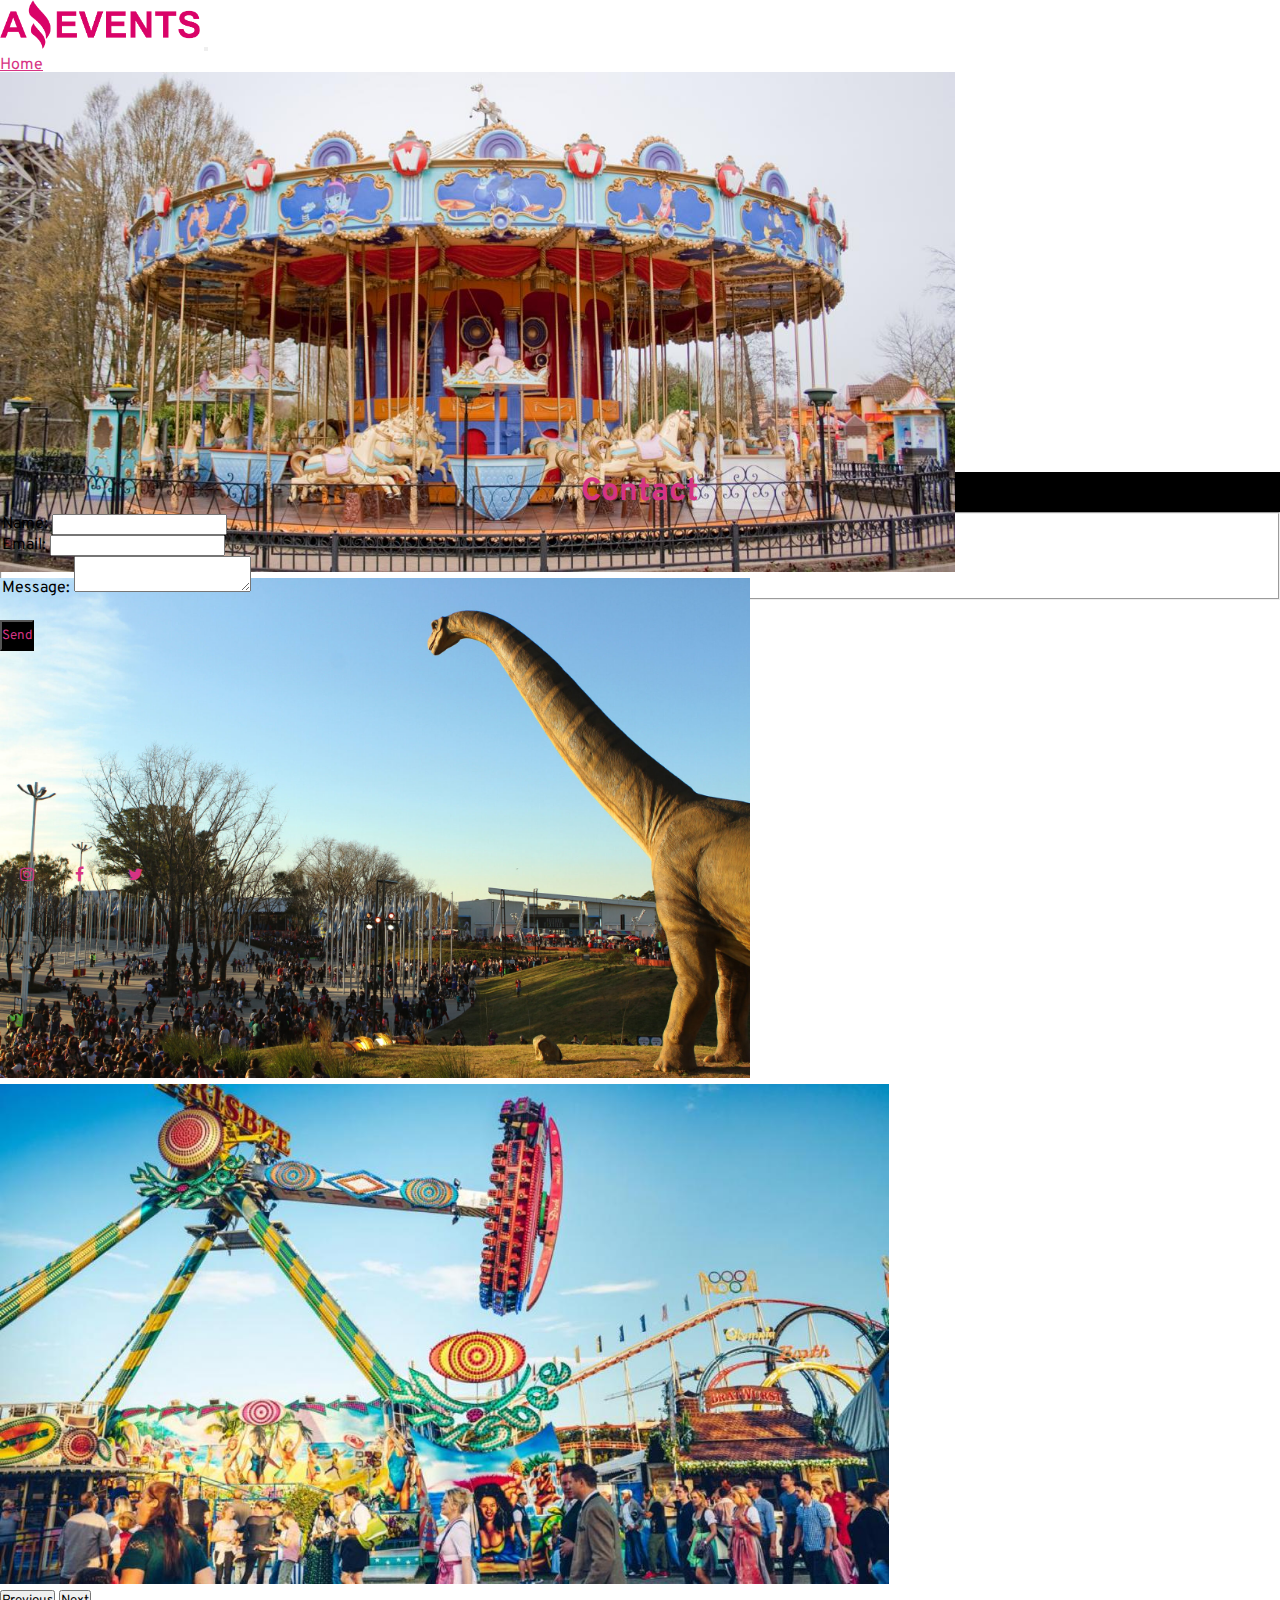
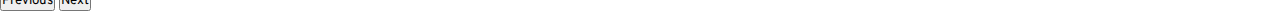
==== commit aa4a9697: "Modificaciones esteticas, de botones y demas" ====
--- a/contact.html
+++ b/contact.html
@@ -25,22 +25,22 @@
           aria-expanded="false" aria-label="Toggle navigation">
         <span class=></span>
       </button>
-      <div class="collapse navbar-collapse justify-content-end" style="color:#d63384">
+      <div class="collapse navbar-collapse justify-content-end">
         <ul class="navbar-nav nav mb-2 mb-lg-0 gap-lg4 gap-md-3 gap-sm-1 fs-3">
-          <li class="btn btn-dark nav-item" style="color:#d63384" id="navbar-btn">
-            <a class="nav-link" aria-current="page" href="/index.html">Home</a>
+          <li class="btn btn-dark nav-item" id="navbar-btn">
+            <a class="nav-link" style="color:#d63384" aria-current="page" href="/index.html">Home</a>
           </li>
           <li class="btn btn-dark nav-item">
-            <a class="nav-link" aria-current="page" href="/upEvents.html">Upcoming Events</a>
+            <a class="nav-link" style="color:#d63384" aria-current="page" href="/upEvents.html">Upcoming Events</a>
           </li>
-          <li class="btn btn-dark nav-item" style="color:#d63384" id="navbar-btn">
-            <a class="nav-link" aria-current="page" href="/pastEvents.html">Past Events</a>
+          <li class="btn btn-dark nav-item" id="navbar-btn">
+            <a class="nav-link" style="color:#d63384" aria-current="page" href="/pastEvents.html">Past Events</a>
           </li>
-          <li class="btn btn-dark nav-item" style="color:#d63384" id="navbar-btn">
-            <a class="nav-link active" aria-current="page" href="#">Contact</a>
+          <li class="btn btn-dark nav-item" id="navbar-btn">
+            <a class="nav-link active" style="color:#d63384" aria-current="page" href="#">Contact</a>
           </li>
-          <li class="btn btn-dark nav-item" style="color:#d63384" id="navbar-btn">
-            <a class="nav-link" aria-current="page" href="/stats.html">Stats</a>
+          <li class="btn btn-dark nav-item" id="navbar-btn">
+            <a class="nav-link" style="color:#d63384" aria-current="page" href="/stats.html">Stats</a>
           </li>
         </ul>
 
@@ -100,7 +100,7 @@
     </div>
 
     <div class="up" style="background-color: black">
-      <h1>Contact</h1>
+      <h1 class="mt-3">Contact</h1>
     </div>
     <div class="form">
       <div class="d-flex flex-column align-items-center w-100 mt-3 mb-3">
@@ -124,7 +124,7 @@
           </form>
           <br>
           <div class="finalButtons d-flex flex-column align-items-center">
-            <input type="submit" value="Send">
+            <input class="btn btn-dark nav-item p-2 me-1 mb-1" style="color: #d63384; background-color: black; height: 2.3em" type="submit" value="Send">
           </div>
         </div>
       </div>
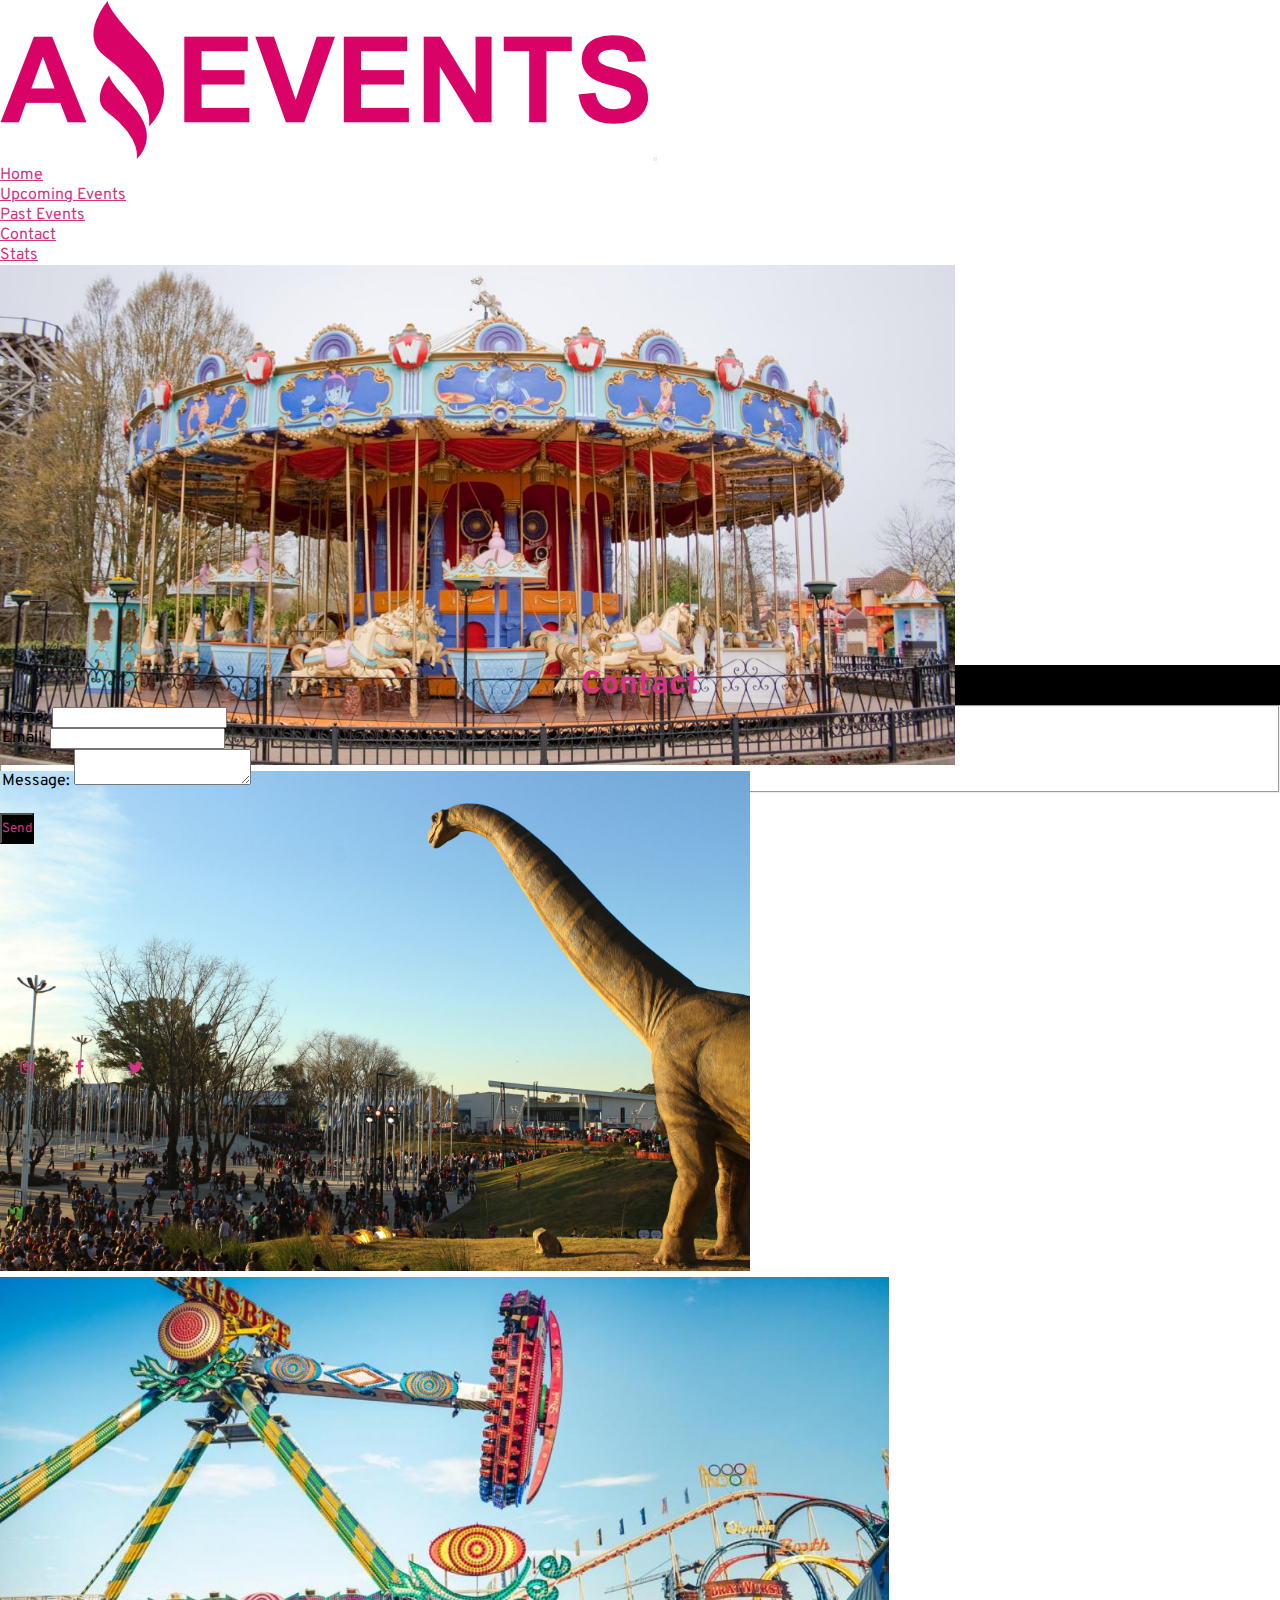
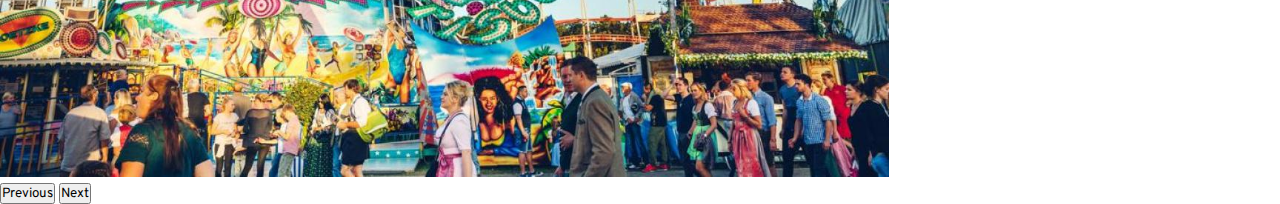
==== commit b0532a45: "Filtros de categories. Nuevo boton hamburguesa. Iguale todos los heads y los categories donde corres" ====
--- a/contact.html
+++ b/contact.html
@@ -15,69 +15,47 @@
 
 <body>
   <header class="bg-black">
-    <nav class="navbar navbar-expand-lg navbar-dark bg-black p-4">
-      <div class="container-fluid">
-        <a class="navbar-brand bg-black" href="#"><img src="/assets/styles/imgs/Logo_Amazing_Events.png" alt="Logo_Amazing_Events" width="200px"></a>
-      <!-- <div class="container w-25" style="margin-left: 0">
-          <img class="logo w-50" src="./assets/styles/imgs/Logo_Amazing_Events.png" alt="">
-        </div> -->
-        <button class="navbar-toggler navbar-toggler-icon" style="color: #d63384" type="button" data-bs-toggle="collapse"
-          aria-expanded="false" aria-label="Toggle navigation">
-        <span class=></span>
-      </button>
-      <div class="collapse navbar-collapse justify-content-end">
-        <ul class="navbar-nav nav mb-2 mb-lg-0 gap-lg4 gap-md-3 gap-sm-1 fs-3">
-          <li class="btn btn-dark nav-item" id="navbar-btn">
-            <a class="nav-link" style="color:#d63384" aria-current="page" href="/index.html">Home</a>
-          </li>
-          <li class="btn btn-dark nav-item">
-            <a class="nav-link" style="color:#d63384" aria-current="page" href="/upEvents.html">Upcoming Events</a>
-          </li>
-          <li class="btn btn-dark nav-item" id="navbar-btn">
-            <a class="nav-link" style="color:#d63384" aria-current="page" href="/pastEvents.html">Past Events</a>
-          </li>
-          <li class="btn btn-dark nav-item" id="navbar-btn">
-            <a class="nav-link active" style="color:#d63384" aria-current="page" href="#">Contact</a>
-          </li>
-          <li class="btn btn-dark nav-item" id="navbar-btn">
-            <a class="nav-link" style="color:#d63384" aria-current="page" href="/stats.html">Stats</a>
-          </li>
-        </ul>
+    <nav class="navbar navbar-expand-lg navbar-dark bg-black">
+      <div class="container-fluid justify-content-md-between justify-content-center ">
+        <a class="navbar-brand bg-black text-lg-start text-center" href="./index.html"><img
+            src="/assets/styles/imgs/Logo_Amazing_Events.png" class="img-fluid w-25" alt="Logo_Amazing_Events"></a>
+        <button class="navbar-toggler justify-content-end" style="color: #d63384" type="button" data-bs-toggle="collapse"
+          data-bs-target="#navbarSupportedContent" aria-controls="navbarSupportedContent" aria-expanded="false"
+          aria-label="Toggle navigation">
+          <span class="navbar-toggler-icon"></span>
+        </button>
+        <div class="collapse navbar-collapse text-lg-end" style="color:#d63384" id="navbarSupportedContent">
+          <ul class="navbar-nav flex-row me-auto mb-2 mb-lg-0 gap-3 mt-lg-0 mt-3 flex-md-nowrap flex-wrap justify-content-center
+        ">
+            <li class="nav-item">
+              <a class="btn btn-dark fw-bold" style="color:#d63384" aria-current="page" href="./index.html">Home</a>
+            </li>
+            <li class="nav-item">
+              <a class="btn btn-dark fw-bold text-nowrap " style="color:#d63384" aria-current="page"
+                href="/upEvents.html">Upcoming
+                Events</a>
+            </li>
+            <li class="nav-item">
+              <a class="btn btn-dark fw-bold text-nowrap" style="color:#d63384" aria-current="page"
+                href="/pastEvents.html">Past Events</a>
+            </li>
+            <li class="nav-item">
+              <a class="btn btn-dark fw-bold " style="color:#d63384" aria-current="page" href="#">Contact</a>
+            </li>
 
-      </div>
+            <li class="nav-item">
+              <a class="btn btn-dark fw-bold " style="color:#d63384" aria-current="page" href="/stats.html">Stats</a>
+            </li>
+          </ul>
+
+        </div>
       </div>
     </nav>
-    <!-- <nav class="navbar bg-black d-flex">
-      
-      <div class="navbar-btn">
-        <nav class="navbar bg-black d-flex mr-auto" style="border-color: #d63384" id="buttons">
-          <form class="d-flex justify-content-around">
-            <a class="btn btn-outline-success me-1" style="color:#d63384; border-color: #d63384;" href="#">Home</a>
-            <a class="btn btn-outline-success me-1" style="color: #d63384; border-color: #d63384"
-              href="./upEvents.html">Upcoming
-              Events</a>
-            <a class="btn btn-outline-success me-1" style="color: #d63384; border-color: #d63384"
-              href="./pastEvents.html">Past
-              Events</a>
-            <a class="btn btn-outline-success me-1" style="color: #d63384; border-color: #d63384"
-              href="./contact.html">Contact</a>
-            <a class="btn btn-outline-success me-1" style="color: #d63384; border-color: #d63384"
-              href="./stats.html">Stats</a>
-          </form>
-          <div class="collapse" id="navbarToggleExternalContent">
-            <div class="bg-dark p-4">
-              <h5 class="text-white h4">Collapsed content</h5>
-              <span class="text-muted">Toggleable via the navbar brand.</span>
-            </div>
-          </div>
-        </nav>
-      </div>
-    </nav> -->
 
   </header>
 
   <main>
-    <div id="carouselExample" class="carousel slide d-flex w-10 mt-5" style="height: 400px">
+    <div id="carouselExample" class="bg-black carousel slide d-flex w-10" style="height: 400px">
       <div class="carousel-inner">
         <div class="carousel-item active">
           <img src="./assets/styles/imgs/calesita.jpg" class="d-flex w-100" alt="Cinema">
--- a/assets/styles/styles.css
+++ b/assets/styles/styles.css
@@ -8,7 +8,7 @@
 }
 
 header {
-  height: 8vh;
+  min-height: 8vh;
   color: #d63384;
 }
 
@@ -37,10 +37,7 @@
     flex-direction: column;
 } */
 
-#navbar-btn{
-  font-style: normal;
-  color: #d63384;
-}
+
 
 .up {
   color: #d63384;
@@ -119,7 +116,7 @@
 }
 
   .form-check {
-    width: 50%;
+    width: 75%;
   }
 
   .form-outline {
@@ -129,8 +126,6 @@
 
   .input-group {
     display: flex;
-    width: 50%;
-    margin-top: 0px;
     justify-content: center;
   }
 
@@ -154,6 +149,12 @@
   #carouselExample {
     margin-top: 10px;
   }
+  
+  .form-check {
+    width: 50%;
+    flex-direction: column;
+    align-self: center;
+  }
 
   .form-container {
     flex-direction: column;
@@ -177,7 +178,8 @@
 
   .form-check {
     width: 50%;
-    align-self: flex-start;
+    flex-direction: column;
+    align-self: center;
   }
 }
 
